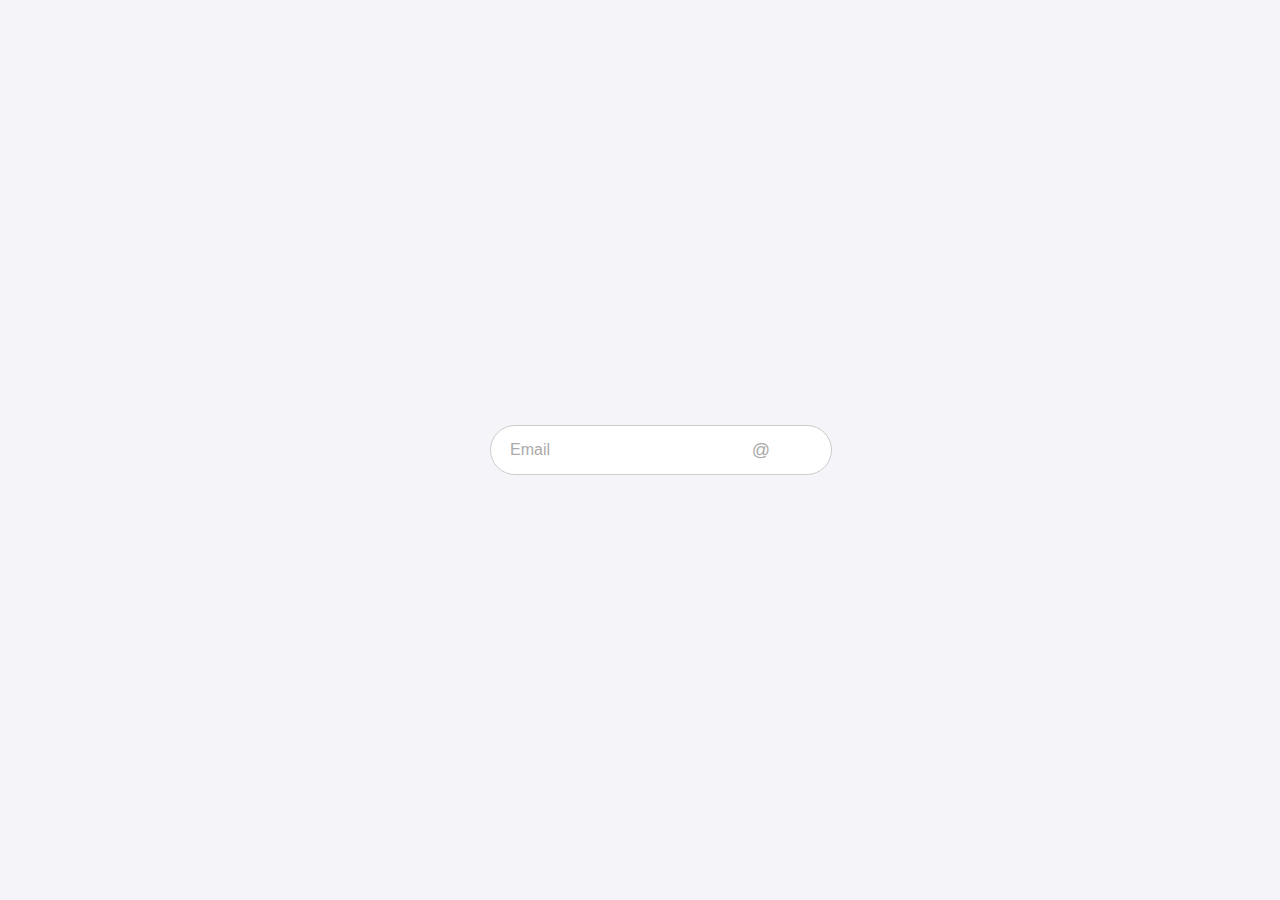
==== gömülü/gömülü css.html @ 99ee4f6c "1" ====
<!DOCTYPE html>
<html lang="tr">
<head>
    <meta charset="UTF-8">
    <meta name="viewport" content="width=device-width, initial-scale=1.0">
    <title>Gelişmiş Email Input</title>
    <style>
        body {
            display: flex;
            justify-content: center;
            align-items: center;
            height: 100vh;
            margin: 0;
            font-family: Arial, sans-serif;
            background-color: #f4f4f9;
        }
        
        .input-container {
            position: relative;
            width: 300px;
        }

        .email-input {
            width: 100%;
            padding: 15px 20px;
            border: 1px solid #ccc;
            border-radius: 25px;
            font-size: 16px;
            outline: none;
            transition: border-color 0.3s ease-in-out;
        }

        .email-input:focus {
            border-color: #007bff;
        }

        .input-label {
            position: absolute;
            top: 50%;
            left: 20px;
            transform: translateY(-50%);
            pointer-events: none;
            color: #aaa;
            transition: top 0.3s ease-in-out, font-size 0.3s ease-in-out;
        }

        .email-input:focus + .input-label,
        .email-input:not(:placeholder-shown) + .input-label {
            top: 10px;
            font-size: 12px;
            color: #007bff;
        }

        .icon {
            position: absolute;
            right: 20px;
            top: 50%;
            transform: translateY(-50%);
            color: #aaa;
            font-size: 18px;
            pointer-events: none;
        }
    </style>
</head>
<body>
    <div class="input-container">
        <input type="email" class="email-input" placeholder=" " required>
        <label class="input-label">Email</label>
        <span class="icon">@</span>
    </div>
</body>
</html>
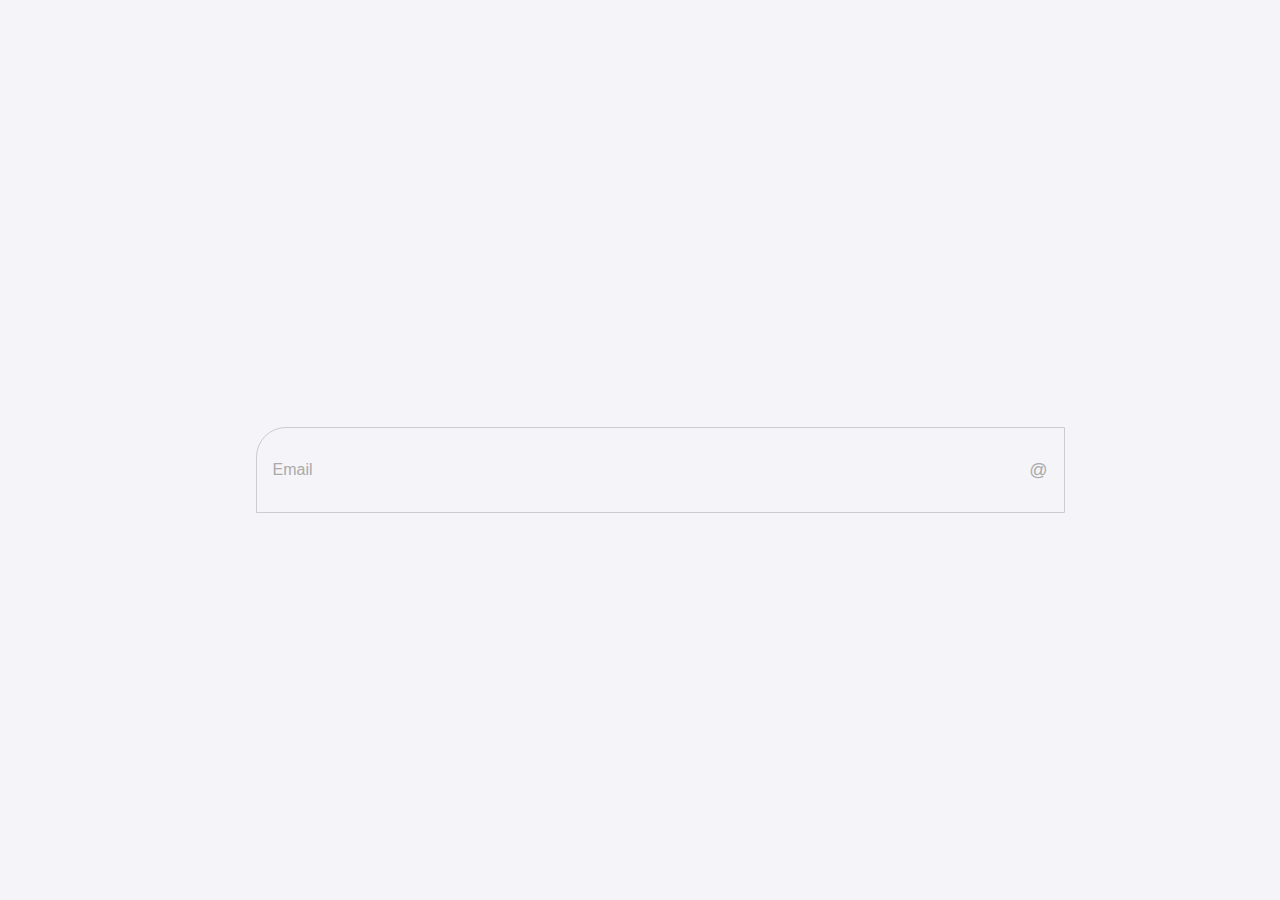
==== commit 1dac3057: "2" ====
--- a/gömülü/gömülü css.html
+++ b/gömülü/gömülü css.html
@@ -3,63 +3,68 @@
 <head>
     <meta charset="UTF-8">
     <meta name="viewport" content="width=device-width, initial-scale=1.0">
-    <title>Gelişmiş Email Input</title>
+    <title>Email Input</title>
     <style>
-        body {
-            display: flex;
-            justify-content: center;
-            align-items: center;
-            height: 100vh;
-            margin: 0;
-            font-family: Arial, sans-serif;
-            background-color: #f4f4f9;
-        }
-        
-        .input-container {
-            position: relative;
-            width: 300px;
-        }
+     body {
+    display: flex;
+    justify-content: center;
+    align-items: center;
+    height: 100vh;
+    margin: 0;
+    font-family: Arial, sans-serif;
+    background-color: #f4f4f9;
+}
 
-        .email-input {
-            width: 100%;
-            padding: 15px 20px;
-            border: 1px solid #ccc;
-            border-radius: 25px;
-            font-size: 16px;
-            outline: none;
-            transition: border-color 0.3s ease-in-out;
-        }
+.input-container {
+    position: relative;
+    width: 422px; /* Hug width */
+    height: 52px; /* Hug height */
+    top: 20px;
+    left: 20px;
+    padding: 16px 369px 16px 16px; /* Padding values */
+    gap: 10px; /* Gap between elements */
+    border-radius: 30px 0px 0px 0px; /* Border radius */
+    border: 1px solid #ccc; /* Border style (assuming you want a visible border) */
+    opacity: 1; /* Set opacity to 1 for visibility */
+}
 
-        .email-input:focus {
-            border-color: #007bff;
-        }
+.email-input {
+    width: calc(100% - 36px); /* Adjust width considering padding */
+    height: 100%;
+    border: none;
+    outline: none;
+    font-size: 16px;
+    padding-left: 5px;
+    background-color: transparent;
+}
 
-        .input-label {
-            position: absolute;
-            top: 50%;
-            left: 20px;
-            transform: translateY(-50%);
-            pointer-events: none;
-            color: #aaa;
-            transition: top 0.3s ease-in-out, font-size 0.3s ease-in-out;
-        }
+.input-label {
+    position: absolute;
+    top: 50%;
+    left: 16px;
+    transform: translateY(-50%);
+    pointer-events: none;
+    color: #aaa;
+    transition: top 0.3s ease-in-out, font-size 0.3s ease-in-out;
+}
 
-        .email-input:focus + .input-label,
-        .email-input:not(:placeholder-shown) + .input-label {
-            top: 10px;
-            font-size: 12px;
-            color: #007bff;
-        }
+.email-input:focus + .input-label,
+.email-input:not(:placeholder-shown) + .input-label {
+    top: 10px;
+    font-size: 12px;
+    color: #007bff;
+}
 
-        .icon {
-            position: absolute;
-            right: 20px;
-            top: 50%;
-            transform: translateY(-50%);
-            color: #aaa;
-            font-size: 18px;
-            pointer-events: none;
-        }
+.icon {
+    position: absolute;
+    right: 16px;
+    top: 50%;
+    transform: translateY(-50%);
+    color: #aaa;
+    font-size: 18px;
+    pointer-events: none;
+}
+
     </style>
 </head>
 <body>
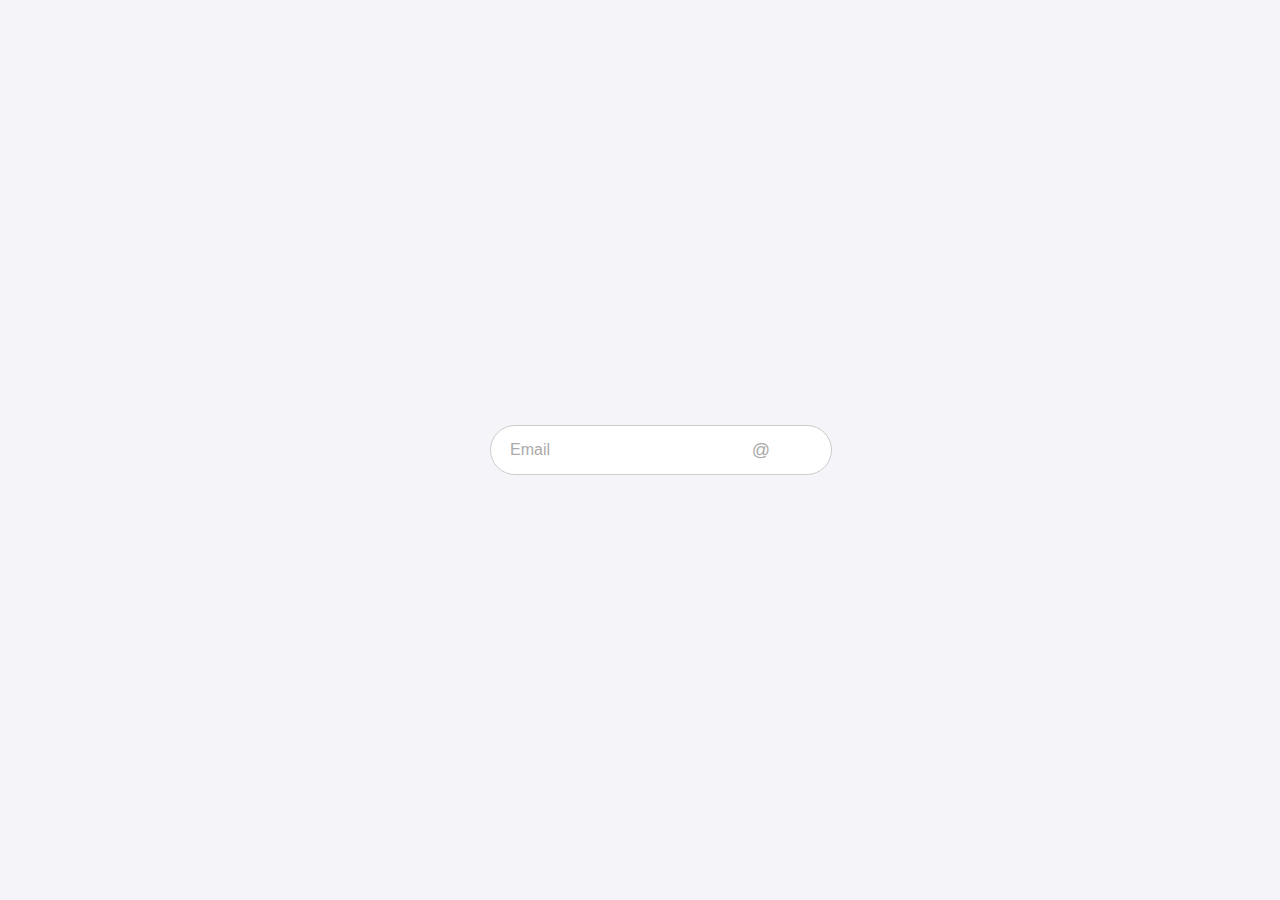
==== commit bc46c502: "1" ====
--- a/gömülü/gömülü css.html
+++ b/gömülü/gömülü css.html
@@ -5,7 +5,7 @@
     <meta name="viewport" content="width=device-width, initial-scale=1.0">
     <title>Email Input</title>
     <style>
-     body {
+   body {
     display: flex;
     justify-content: center;
     align-items: center;
@@ -17,31 +17,27 @@
 
 .input-container {
     position: relative;
-    width: 422px; /* Hug width */
-    height: 52px; /* Hug height */
-    top: 20px;
-    left: 20px;
-    padding: 16px 369px 16px 16px; /* Padding values */
-    gap: 10px; /* Gap between elements */
-    border-radius: 30px 0px 0px 0px; /* Border radius */
-    border: 1px solid #ccc; /* Border style (assuming you want a visible border) */
-    opacity: 1; /* Set opacity to 1 for visibility */
+    width: 300px;
 }
 
 .email-input {
-    width: calc(100% - 36px); /* Adjust width considering padding */
-    height: 100%;
-    border: none;
+    width: 100%;
+    padding: 15px 20px;
+    border: 1px solid #ccc;
+    border-radius: 25px;
+    font-size: 16px;
     outline: none;
-    font-size: 16px;
-    padding-left: 5px;
-    background-color: transparent;
+    transition: border-color 0.3s ease-in-out;
+}
+
+.email-input:focus {
+    border-color: #007bff;
 }
 
 .input-label {
     position: absolute;
     top: 50%;
-    left: 16px;
+    left: 20px;
     transform: translateY(-50%);
     pointer-events: none;
     color: #aaa;
@@ -57,14 +53,13 @@
 
 .icon {
     position: absolute;
-    right: 16px;
+    right: 20px;
     top: 50%;
     transform: translateY(-50%);
     color: #aaa;
     font-size: 18px;
     pointer-events: none;
 }
-
     </style>
 </head>
 <body>
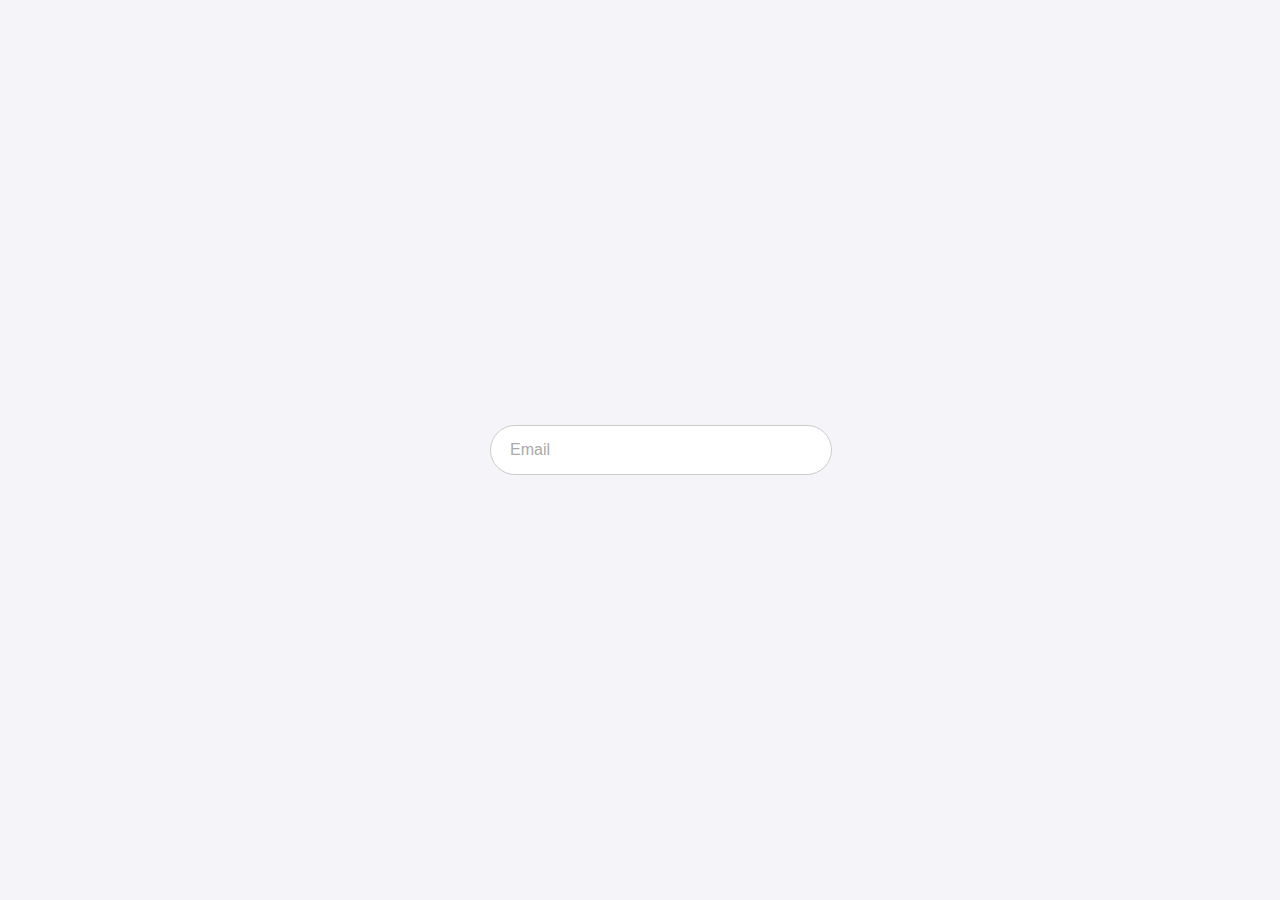
==== commit a22e2fdf: "3" ====
--- a/gömülü/gömülü css.html
+++ b/gömülü/gömülü css.html
@@ -66,7 +66,7 @@
     <div class="input-container">
         <input type="email" class="email-input" placeholder=" " required>
         <label class="input-label">Email</label>
-        <span class="icon">@</span>
+        <span class="icon"></span>
     </div>
 </body>
 </html>
